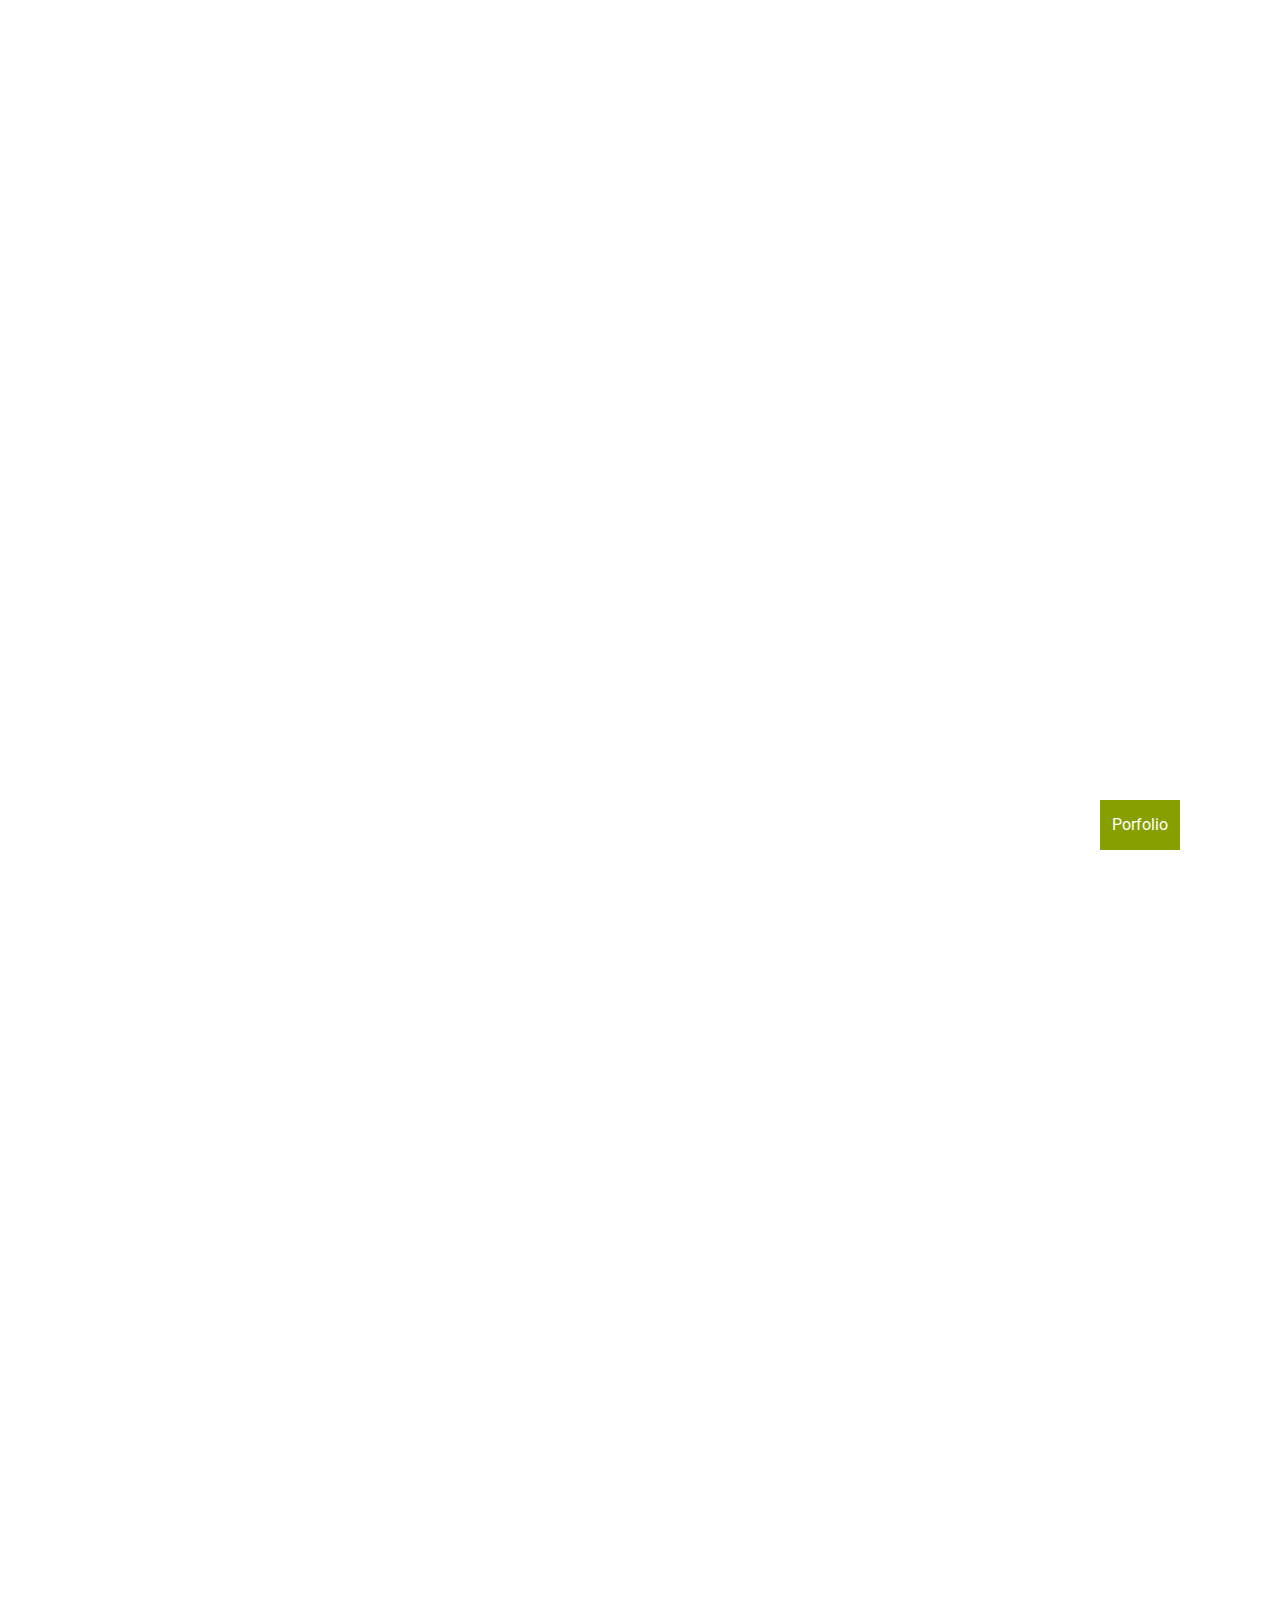
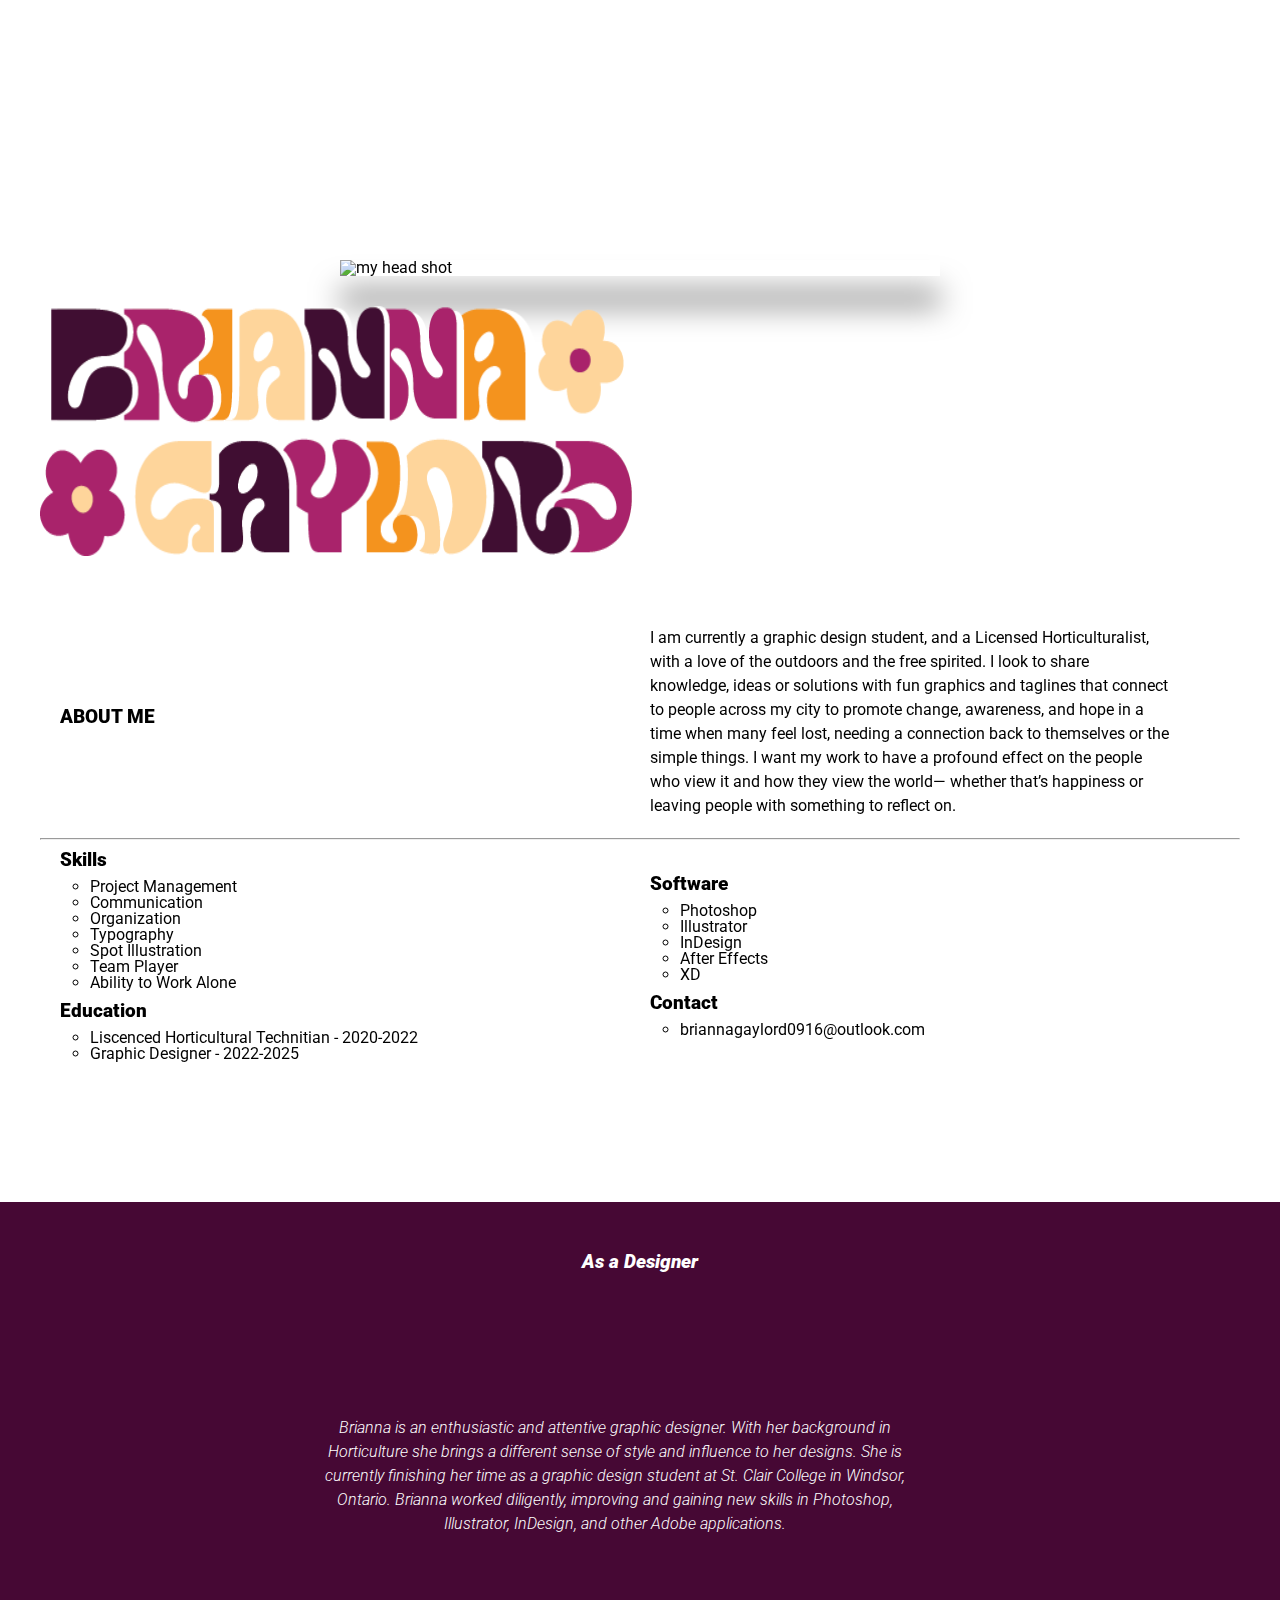
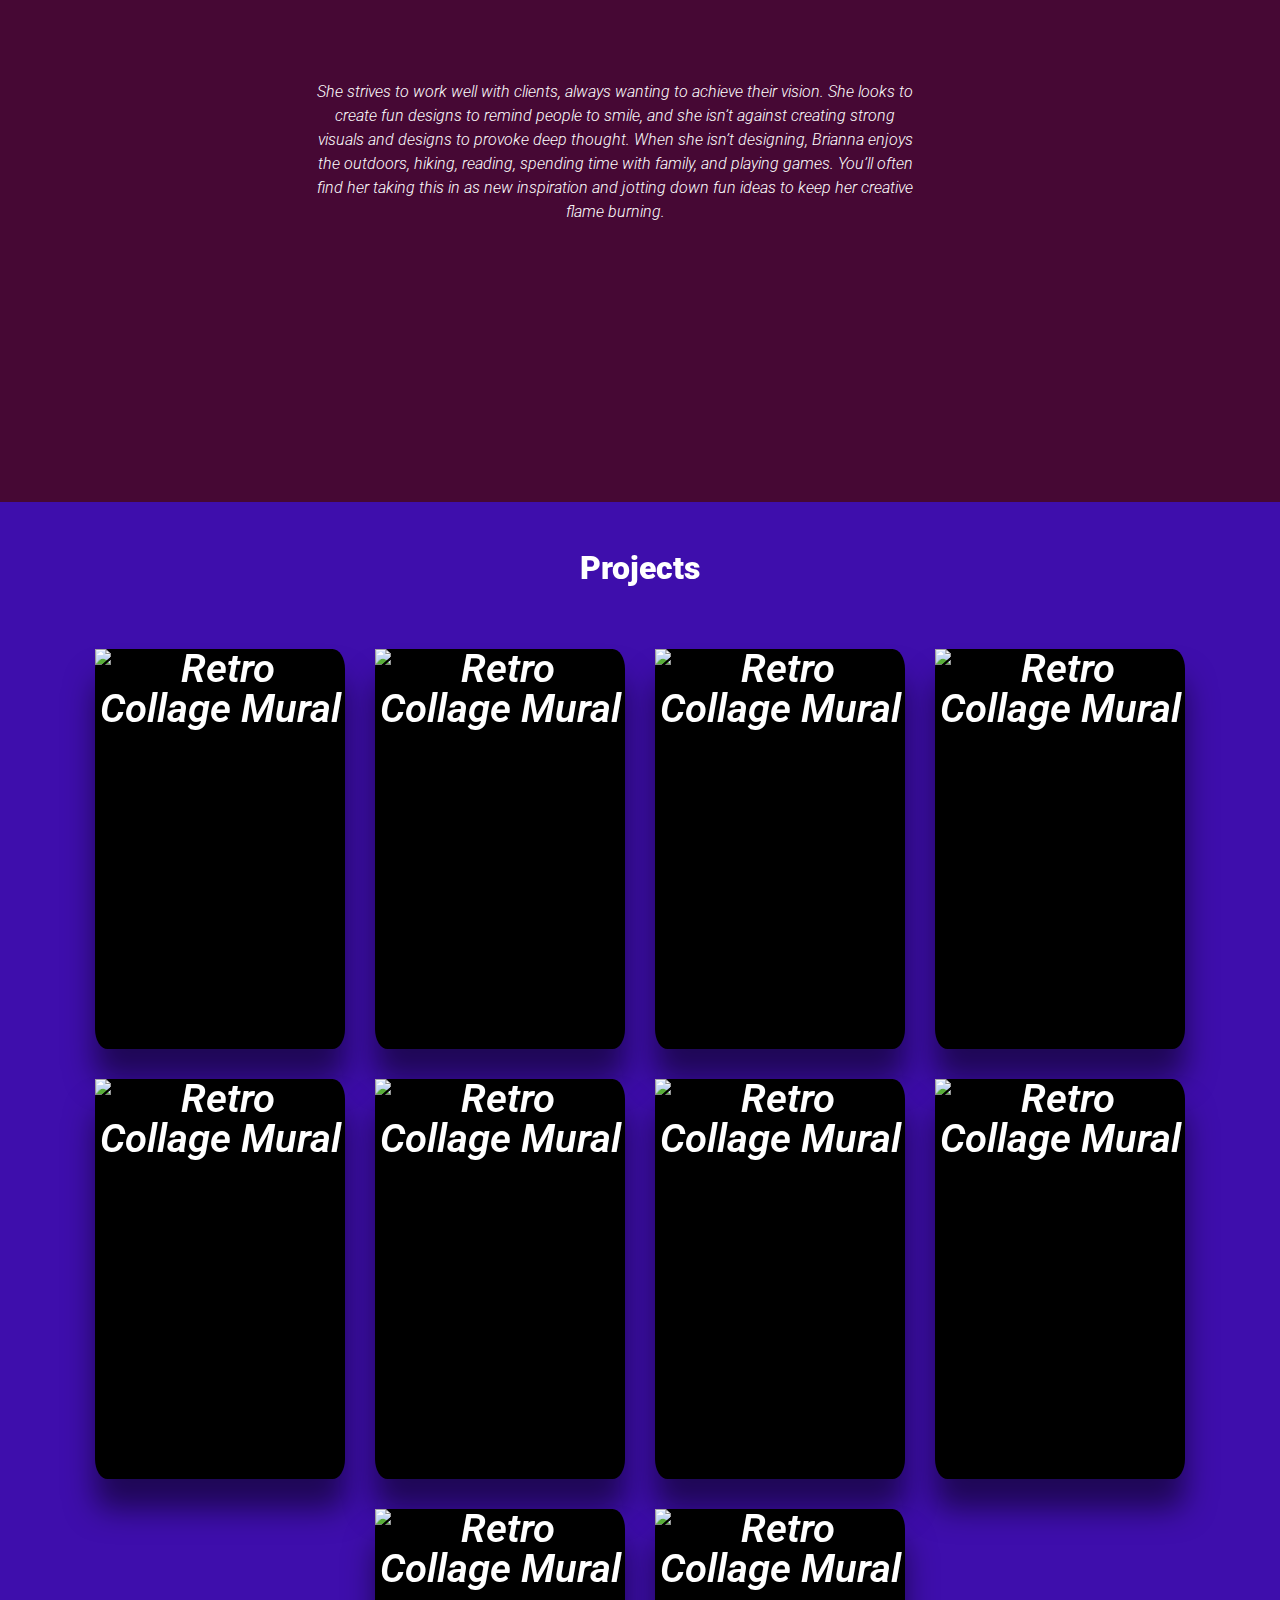
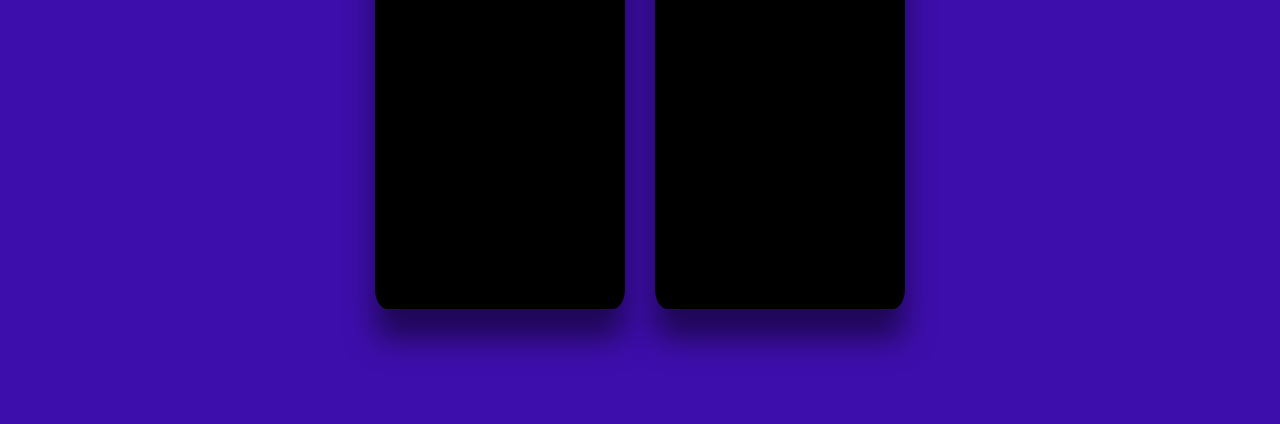
==== index.html @ f74b0403 "Add files via upload" ====
<!DOCTYPE html>
<html lang="en">
<head>
    <meta charset="UTF-8">
    <meta name="viewport" content="width=device-width, initial-scale=1.0">
    <script src="https://ajax.googleapis.com/ajax/libs/jquery/3.7.1/jquery.min.js"></script>
    <link rel="stylesheet" href="./css/main.css">
    <title>grad-portfolio-template</title>
</head>
<body>
	
	
	  <!-- Video Background Container -->
  <div class="video-background">
    <!-- YouTube Video Embedded as Fullscreen Background -->
    <iframe src="https://www.youtube.com/embed/jfKfPfyJRdk?autoplay=1&mute=1&loop=1&playlist=jfKfPfyJRdk" 
            frameborder="0" 
            allow="autoplay; loop; encrypted-media" 
            allowfullscreen>
    </iframe>

    <!-- Optional Overlay Content -->
    <div class="content-overlay">
      <h1>Welcome to The Hivemind</h1>
      <p>A Creative Portfolio</p>
    </div>
  </div>
	
	
	
	<div id="back_to_top">
		<a href="#projects" class="portfolio-button">Porfolio</a>
	</div>
	
    <main>
        <div id="hero" class="full-page-section">
            <ul id="hero-social-list">
<!--
                <li class="be">
                    <a href="#" rel="external nofollow">
                        Student Name
                    </a>
            </li>
-->
                <li class="em">
                    <a href="mailto:briannagaylord0916@outlook.com" rel="external nofollow">
                        briannagaylord0916@outlook.com
						
                    </a>
                </li>
                <li class="insta">
                    <a href="https://www.instagram.com/burntbumblebee/" rel="external nofollow">
                        @burntbumblebee
                    </a>
                </li>
				 <li class="twitter">
                    <a href="https://twitter.com/burntbumblebee" rel="external nofollow">
                        @burntbumblebee
                    </a>
                </li>
            </ul>
        </div>
       
		<section id="about-detail">
		
          <div class="row">
<!--
			   <div class="column"> <img srcset="img/temp-headshot-circle.png" alt="my headshot" width="600" height="" class="headshot"
									 sizes="(max-width: 360px) "
										 
										 >
-->
				   
				   
            <div class="column"> <img src="img/temp-headshot-circle.png" alt="my head shot" width="600" height="" class="headshot"> </div>
            <div class="column">
              <div class="row">
                <div class="column"> <img src="./img/PersonalLogo600x300.png" alt="logo" width="600" height="300" class="logo">
                  <div class="row row2">
                    <div class="column sm-column">
                      <h2>ABOUT ME</h2>
                    </div>
                    <div class="column">
                      <p>I am currently a graphic design student, and a Licensed Horticulturalist, with a love of the outdoors and the free spirited. I look to share knowledge, ideas or solutions with fun graphics and taglines that connect to people across my city to promote change, awareness, and hope in a time when many feel lost, needing a connection back to themselves or the simple things. I want my work to have a profound effect on the people who view it and how they view the world— whether that’s happiness or leaving people with something to reflect on. </p>
                    </div>
                  </div>
                  <hr>
                  <div class="row row2">
                    <div class="column sm-column">
                      <h2>Skills</h2>
                      <ul>
                        <li>Project Management</li>
                        <li>Communication</li>
                        <li>Organization</li>
                        <li>Typography</li>
                        <li>Spot Illustration</li>
                        <li>Team Player</li>
                        <li>Ability to Work Alone</li>
                      </ul>
                      <h2>Education</h2>
                      <ul>
                        <li>Liscenced Horticultural Technitian - 2020-2022</li>
                        <li>Graphic Designer - 2022-2025 </li>
                      </ul>
                    </div>
                    <div class="column">
                      <h2>Software</h2>
                      <ul>
                        <li>Photoshop</li>
                        <li>Illustrator</li>
                        <li>InDesign</li>
                        <li>After Effects</li>
                        <li>XD</li>
                      </ul>
                      <h2>Contact</h2>
                      <ul class="email">
                        <li class="email"><a href="mailto:briannagaylord0916@outlook.com" class="email">briannagaylord0916@outlook.com</a></li>
                      </ul>
                    </div>
                  </div>
                </div>
              </div>
            </div>
          </div>
        </section>
        <section id="about-intro" class="full-page-section">
           
			<div class="row center">
				
				<h2>As a Designer</h2>
                    <p>
                       Brianna is an enthusiastic and attentive graphic designer. With her background in Horticulture she brings a different sense of style and influence to her designs. She is currently finishing her time as a graphic design student at St. Clair College in Windsor, Ontario. Brianna worked diligently, improving and gaining new skills in Photoshop, Illustrator, InDesign, and other Adobe applications.
                    </p>
                    <p>
                        She strives to work well with clients, always wanting to achieve their vision. She looks to create fun designs to remind people to smile, and she isn’t against creating strong visuals and designs to provoke deep thought.
						When she isn’t designing, Brianna enjoys the outdoors, hiking, reading, spending time with family, and playing games.
						You’ll often find her taking this in as new inspiration and jotting down fun ideas to keep her creative flame burning.
                    </p>
			
				<div class="column" id="intro-text">

                </div>
				
				<div class="column">
				
                </div>

            </div>
        </section>
		
<!--		TO ADD
			
			Create a "collections" section for projects with multiple pieces, have a click lead to a new tab with the projects laid out like the individual projects below

			Keep the "projects" section for individual pieces, have it link to a new tab with the same hero/info layout to keep the main page uncluttered

			Could both be used in a drop down menu style? or is it easier to open a new tab







<div class="cardbox">

                <div class="card ">

                    <div class="card-front"><img src="img/vampire-drawing.png" alt="image2"> </div>

                    <div class="card-back">Hello</div>

                </div>

            </div>
-->
		
		
	<section id="projects">
    <h1 id="projects-header">Projects</h1>
		
		
            <div id="category-selection">
			
				<div class="cardbox">

                <div class="card ">

                    <div class="card-front"><img src="psdimages-assets/mural.png" alt="Retro Collage Mural" width="250" height="400"></div>

                    <div class="card-back">A mural for retro games and consoles
						
						
<!--					<h2><a href="#pr1"></a></h2>-->
					
					</div>
			
                </div>

            </div>
				
				

				<div class="cardbox">

                <div class="card ">

                    <div class="card-front"><img src="psdimages-assets/visualizing-data.png" alt="Retro Collage Mural" width="250" height="400"></div>

                    <div class="card-back">A data poster visualizing tree cover loss and driving factors
						
						
<!--					<h2><a href="#pr1"></a></h2>-->
					
					</div>
			
                </div>

            </div>
			
				
			
				<div class="cardbox">

                <div class="card ">

                    <div class="card-front"><img src="psdimages-assets/dad-wisdom.png" alt="Retro Collage Mural" width="250" height="400"></div>

                    <div class="card-back">A Typography Poster 
						
						
<!--					<h2><a href="#pr1"></a></h2>-->
					
					</div>
			
                </div>

            </div>
					
				
				
			
				<div class="cardbox">

                <div class="card ">

                    <div class="card-front"><img src="psdimages-assets/uncle-nicks.png" alt="Retro Collage Mural" width="250" height="400"></div>

                    <div class="card-back">A Relish Jar Label for a Family Recipe
						
						
<!--					<h2><a href="#pr1"></a></h2>-->
					
					</div>
			
                </div>

            </div>
					
				
			
				<div class="cardbox">

                <div class="card ">

                    <div class="card-front"><img src="psdimages-assets/destinations.png" alt="Retro Collage Mural" width="250" height="400"></div>

                    <div class="card-back">A Magazine Showcasing Canadian Destinations
						
						
<!--					<h2><a href="#pr1"></a></h2>-->
					
					</div>
			
                </div>

            </div>
					
				
				
				
			
				<div class="cardbox">

                <div class="card ">

                    <div class="card-front"><img src="psdimages-assets/nofrills.png" alt="Retro Collage Mural" width="250" height="400"></div>

                    <div class="card-back">A No Frills weekly flyer for Halloween
						
						
<!--					<h2><a href="#pr1"></a></h2>-->
					
					</div>
			
                </div>

            </div>
				
				
		
				<div class="cardbox">

                <div class="card ">

                    <div class="card-front"><img src="psdimages-assets/jester.png" alt="Retro Collage Mural" width="250" height="400"></div>

                    <div class="card-back">A Characher Design Commission
						
						
<!--					<h2><a href="#pr1"></a></h2>-->
					
					</div>
			
                </div>

            </div>
				
				
          
				<div class="cardbox">

                <div class="card ">

                    <div class="card-front"><img src="psdimages-assets/skateboard.png" alt="Retro Collage Mural" width="250" height="400"></div>

                    <div class="card-back">A Skateboard Deck Design
						
						
<!--					<h2><a href="#pr1"></a></h2>-->
					
					</div>
			
                </div>

            </div>
				
				
			
				<div class="cardbox">

                <div class="card ">

                    <div class="card-front"><img src="psdimages-assets/lansing-post.png" alt="Retro Collage Mural" width="250" height="400"></div>

                    <div class="card-back">A Wayfinder Map and Sign 
						
						
<!--					<h2><a href="#pr1"></a></h2>-->
					
					</div>
			
                </div>

            </div>
				
				
				
				<div class="cardbox">

                <div class="card ">

                    <div class="card-front"><img src="psdimages-assets/baselineshift.png" alt="Retro Collage Mural" width="250" height="400"></div>

                    <div class="card-back">A Magazine article for Baseline Shift
						
						
<!--					<h2><a href="#pr1"></a></h2>-->
					
					</div>
			
                </div>

            </div>
				 
				
				 
        </div>
        </section>
		
		
		
		
		
		
		
		
		
		
		
		
		
		
		
		
		
		
		
<!--
<section id="projects">
    <h1 id="projects-header">Projects</h1>
            <div id="category-selection">
				
            <div class="category-card shadow-pop-tr">
                <h2><a href="#pr1"><img src="psdimages-assets/mural.png" alt="Retro Collage Mural" width="250" height="400">Retro Collage</a></h2>
				
            </div>
            <div class="category-card shadow-pop-tr">
                <h2><a href="#pr2"><img src="psdimages-assets/visualizing-data.png" alt="Tree Cover Loss Data Poster" width="250" height="400">Visualizing Data</a></h2>
				
			
            </div>
            <div class="category-card shadow-pop-tr">
                <h2><a href="#pr3"><img src="psdimages-assets/dad-wisdom.png" alt="Infinate Dad Wisdom Poster" width="250" height="400">Infinine Dad Wisdom</a></h2>
				
            </div>
            <div class="category-card shadow-pop-tr">
                <h2><a href="#pr4"><img src="psdimages-assets/uncle-nicks.png" alt="Relish Label" width="250" height="400">Uncle Nick's</a></h2>
				
            </div>
				 <div class="category-card shadow-pop-tr">
                <h2><a href="#pr5"><img src="psdimages-assets/destinations.png" alt="Magazine Cover" width="250" height="400">Underrated Destinations</a></h2>
					 
            </div>
				 <div class="category-card shadow-pop-tr">
                <h2><a href="#pr6"><img src="psdimages-assets/nofrills.png" alt="No Frills Sale Flyer" width="250" height="400">No Frills Flyer</a></h2>
					 
            </div>
				 <div class="category-card shadow-pop-tr">
                <h2><a href="#pr7"><img src="psdimages-assets/jester.png" alt="Jester Character Drawing" width="250" height="400">The Jester</a></h2>
					 
            </div>
				 <div class="category-card shadow-pop-tr">
                <h2><a href="#pr8"><img src="psdimages-assets/skateboard.png" alt="Skateboard Design" width="250" height="400">ONI</a></h2>
					
            </div>
				 <div class="category-card shadow-pop-tr">
                <h2><a href="#pr9"><img src="psdimages-assets/lansing-post.png" alt="Lansing Post Historic Site Map" width="250" height="400">Lansing Post Historic Site Map</a></h2>
					 
            </div>
				 <div class="category-card shadow-pop-tr">
                <h2><a href="#pr10"><img src="psdimages-assets/baselineshift.png" alt="Baseline Shift Magazine Article" width="250" height="400">Baseline Shift</a></h2>
					 
            </div>
        </div>
        </section>
-->
       


<!--
		I cannot for the life of me get these to stack rn so thats a problem for later ;-;


		<section class="full-page-section" id="pr1">
            <div class="">
                <div class="">
					<div class="">
                    <img src="img/heros/gaylord_mural.jpeg" alt="Project Hero" width="" height="800">
					<img src="img/heros/gaylord_mural_mockup.png" alt="Project Hero" width="" height="800">
                </div>
                    <div class="project-info">
                    <h2>Retro Collage</h2>
                    <ul class="project-tags">
                        <li class="tag green">Mural</li>
                        <li class="tag green">Design &amp; Layout</li>
                        <li class="tag green">Digital Illustration</li>
                    </ul>
                    <p>A collection of retro game controllers, game cartridges and handheld consoles made into a fun mural for any game store.</p>
                </div>
            </div>
                
            </div>
        </section>
		
		 <section class="full-page-section" id="pr2">
            <div class="">
                <div class="">
                    <div class="project-info">
                    <h2>Visualizing Data</h2>
                    <ul class="project-tags">
                        <li class="tag green">Poster</li>
                        <li class="tag green">Design &amp; Layout</li>
                        <li class="tag green">Digital Illustration</li>
                    </ul>
                    <p>A data poster created with a heavy visual component. The poster compares the loss of tree cover world wide and its different driving factors.</p>
                </div>
            </div>
                <div class="">
                    <img src="img/heros/Visualizing-Data_Gaylord.png" alt="Project Hero" width="480" height="800">
                </div>
            </div>
        </section>
		
		 <section class="full-page-section" id="pr3">
            <div class="">
                <div class="">
                    <div class="project-info">
                    <h2>Infinite Dad Wisdom</h2>
                    <ul class="project-tags">
                        <li class="tag green">Poster</li>
                        <li class="tag green">Design &amp; Layout</li>
                        <li class="tag green">Typography Illustration</li>
                    </ul>
                    <p>A poster created with an emphasis on the typography to create graphics.</p>
                </div>
            </div>
                <div class="">
                    <img src="img/heros/wisdom.png" alt="Project Hero" width="400" height="800">
                </div>
            </div>
        </section>
		
		 <section class="full-page-section" id="pr4">
            <div class="">
                <div class="">
                    <div class="project-info">
                    <h2>Uncle Nick's</h2>
                    <ul class="project-tags">
                        <li class="tag green">Label</li>
                        <li class="tag green">Design &amp; Layout</li>
                        <li class="tag green">Digital Illustration</li>
                    </ul>
                    <p>Label design created for an organic relish brand.</p>
                </div>
            </div>
                <div class="">
                    <img src="img/heros/Gaylord_Uncle_Nick's.png" alt="Project Hero" width="80%" height="80%">
                </div>
            </div>
        </section>
		
		 <section class="full-page-section" id="pr5">
            <div class="">
                <div class="">
                    <div class="project-info">
                    <h2>Underrated Destinations</h2>
                    <ul class="project-tags">
                        <li class="tag green">Magazine</li>
                        <li class="tag green">Design &amp; Layout</li>
                        <li class="tag green"></li>
                    </ul>
                    <p>Magazine design and layout created for Canadian focused travel destinations.</p>
                </div>
            </div>
                <div class="">
                    <img src="img/heros/MAGAZINE MOCKUP.png" alt="Project Hero" width="400" height="800">
                </div>
            </div>
        </section>
		
		<section class="full-page-section" id="pr6">
            <div class="">
                <div class="">
                    <div class="project-info">
                    <h2>No Frills Flyer</h2>
                    <ul class="project-tags">
                        <li class="tag green">Flyer</li>
                        <li class="tag green">Design &amp; Layout</li>
                        <li class="tag green">Illustration</li>
                    </ul>
                    <p>Holloween themed flyer for the no frills sales of the week and a family halloween costume photo contest.</p>
                </div>
            </div>
                <div class="">
                    <img src="img/heros/Gaylord_NoFrillsFlyer.png" alt="Project Hero" width="400" height="800">
                </div>
            </div>
        </section>
		
		<section class="full-page-section" id="pr7">
            <div class="">
                <div class="">
                    <div class="project-info">
                    <h2>The Jester</h2>
                    <ul class="project-tags">
                        <li class="tag green">Character Design</li>
                        <li class="tag green">Design &amp; Layout</li>
                        <li class="tag green">Illustration</li>
                    </ul>
                    <p>Character headshot created as a commission for a friend and their DND campaign.</p>
                </div>
            </div>
                <div class="">
                    <img src="img/heros/Jester_Colour.jpg" alt="Project Hero" width="400" height="800">
                </div>
            </div>
        </section>
		
		<section class="full-page-section" id="pr8">
            <div class="">
                <div class="">
                    <div class="project-info">
                    <h2>ONI</h2>
                    <ul class="project-tags">
                        <li class="tag green">Skateboard Design</li>
                        <li class="tag green">Design &amp; Layout</li>
                        <li class="tag green">Digital Illustration</li>
                    </ul>
                    <p>Skateboard deck design.</p>
                </div>
            </div>
                <div class="">
                    <img src="img/heros/Gaylord_project_5.png" alt="Project Hero" width="400" height="800">
                </div>
            </div>
        </section>
		
		<section class="full-page-section" id="pr9">
            <div class="">
                <div class="">
					<img src="img/heros/map.png" alt="Project Hero" width="400" height="">
					<img src="img/heros/sign.png" alt="Project Hero" width="400" height="">
                    <div class="project-info">
                    <h2>Lansing Post Historic Site</h2>
                    <ul class="project-tags">
                        <li class="tag green">Map Design</li>
                        <li class="tag green">Design &amp; Layout</li>
                        <li class="tag green">Illustration</li>
                    </ul>
                    <p>Wayfinder map created for the Lansing Post Historic Site and a sign with descriptions of the site. Both designs are created in english and french.</p>
                </div>
            </div>
                <div class="">
                    <img src="img/heros/map.png" alt="Project Hero" width="400" height="">
					<img src="img/heros/sign.png" alt="Project Hero" width="400" height="">
                </div>
            </div>
        </section>
		
		<section class="full-page-section" id="pr10">
            <div class="">
                <div class="">
                    <div class="project-info">
                    <h2>Baseline Shift</h2>
                    <ul class="project-tags">
                        <li class="tag green">Magaine</li>
                        <li class="tag green">Design &amp; Layout</li>
                        <li class="tag green">Illustration</li>
                    </ul>
                    <p>A magazine layout created in a fun and dynamic way for the Baseline Shift magazine.</p>
                </div>
            </div>
                <div class="">
                    <img src="img/heros/blshift1.png" alt="Project Hero" width="400" height="800">
					<img src="img/heros/blshift2.png" alt="Project Hero" width="400" height="800">
                </div>
            </div>
        </section>
-->

    </main>
</body>
</html>
---- css/main.css ----
@import url(./reset.css);
/* Set the desired font from google fonts, or adobe fonts here */
@import url('https://fonts.googleapis.com/css2?family=Roboto:wght@100;400;700;900&display=swap');

html {
    scroll-behavior: smooth;
}

/* GLOBALS */
body{
    background-color: rgb(255, 255, 255, 1.00);
    font-family: "Roboto", sans-serif;
    /* 
    100,400,700,900 weights available. Add differrent 
    weights to the classes or elements that are needed 
     */
    font-weight: 400;
    font-style: normal;
    color: rgba(0,0,0);
}


/* Ensure the entire page has no padding or margin and fills the screen */
    * {
      margin: 0;
      padding: 0;
      box-sizing: border-box;
    }
    html, body {
      height: 100%;
     /* overflow: hidden; Prevents scrolling */
    }

    /* Container to hold the video and any overlay content */
    .video-background {
      position: relative;
      width: 100%;
      height: 100%;
      overflow: hidden;
    }

    /* Styling for the iframe to make it cover the full screen */
    .video-background iframe {
	position: absolute;
	top: 50%;
	left: 50%;
	width: 100vw;  /* Full viewport width */
	height: 100vh;  /* Full viewport height */
	transform: translate(-50%, -50%); /* Center the video */
	z-index: -1; /* Keeps video in the background */
	pointer-events: none; /* Prevents clicking on the video */
	margin-left: 0%;
    }

    /* Content overlay (optional) */
    .content-overlay {
    position: relative;
    z-index: 1; /* Ensures content is above the video */
    color: white;
    text-align: center;
    padding-top: 45px;
    padding-right: 45px;
    padding-left: 45px;
    padding-bottom: 45px;
    font-size: 1.5em;
    }

.email:active {
	color: black;
}

.email:link {
	color: black;
}

.email:visited {
	color: black;
}

.email:hover {
    color: rgba(255,141,0,1.00);
    text-decoration: underline;
    font-weight: 900;
}

/* unvisited link */
a:link {
	text-decoration: none;
	color: #FFFFFF;
}

/* visited link */
a:visited {
	text-decoration: none;
	color: #B8026D;
}



/*
a {
    text-decoration: none;
    color:white;
}
*/

p{
    margin:10px 50px 10px 0px;
    line-height: 1.5;
}

h1 {
    font-weight: 900;
    text-align: center;
    font-size: 2rem;
}

h2{
    font-size:1.2rem;
    font-weight: 900;
    margin-bottom:10px;
}

h2 + ul {
    list-style-type: circle;
    margin-bottom:10px;
}

h2 + ul > li {
    margin-left:30px;
}

hr{
    width:100%;
}


.be::before, .em::before, .insta::before, .twitter::before{
    display: inline-block;
    position: relative;
    content: "";
    width: 25px;
    height: 25px;
    top: 7px;
    background-repeat: no-repeat;
}

/*
.be::before{
    background-image: url(../img/ico/behance-solid.svg);
   
}
*/

.em:hover{
	color: rgba(255,141,0,1.00);
    
    font-weight: 900;
}
	
.insta:hover{
	color: rgba(255,141,0,1.00);
    
    font-weight: 900;
}


.twitter:hover{
	color: rgba(255,141,0,1.00);
    
    font-weight: 900;
}


.em::before{
    background-image: url(../img/ico/envelope-solid.svg);
	

}
.insta::before{
    background-image: url(../img/ico/instagram-solid.svg);
}

.twitter::before{
    background-image: url(../img/ico/twitter.svg);
}



.row {
	display: flex;
	flex-direction: row;
	flex-wrap: wrap;
	width: 100%;
	justify-content: center;
	padding-left: 10px;
	padding-right: 10px;
  }


  .column {
	justify-content: center;
	display: flex;
	flex-direction: column;
	flex-basis: 100%;
/*	flex: 1;*/
	padding: 10px;
	
  }

/* LAYOUT */

.full-page-section {
	border-width: medium;
	border-color: #460834;
    position: relative;
    display: flex;
    flex-direction: row;
    flex-wrap: wrap;
    justify-content: center;
    width: 100%;
    margin: 0 auto;
    height: 100vh;
/*    background-color: rgb(255,172,111);*/
    background-position: center center fixed;
    background-repeat: no-repeat;
    background-size: cover;
}

#hero{
    background-image: url("../img/DSC_0225.png");
}

#hero > ul {
    position: absolute;
    bottom:25px;
}

#hero > ul > li {
    display:inline;
    margin:0 5px 0 5px;
}

#about-detail{
    padding-bottom: 100px;
	background-size: cover;
	background-position: center center;
    background-image: url(../img/background.png);
}


#about-intro{
	border-width: medium;
	border-color: #460834;
	background-color: #460834;/*    background-image: url(../img/placeholder.png);*/
	color: #FFFFFF;
	min-height: 106px;
}

#intro-text > p, #intro-text >h2{
    position: relative;
    top:200px;
    width:600px;
}

#category-selection{
	display: flex;
	flex-flow: row;
	flex-wrap: wrap;
	justify-content: center;
	width: 90%; /* Adjust based on design */
	margin: 0 auto;
/*	background-color: rgb(255,213,154);*/
}

.category-card {
    width: 100%;
    max-width: 250px;
    margin: 25px;
    min-height: 400px;
    max-height: 400px;
    border: 1px solid white;
}

#projects-header {
	color: white;
	padding-bottom: 50px;
}

#projects{
    background-color: rgba(62,14,172,1.00);
    padding-bottom: 100px;
    background-image: url(../img/background.png);
}


.projects {
	
}

.project-info{
    position:relative;
    top:300px;
    left:50px;
}


#project-1 {
    background-image: url(../img/placeholder.png);
}


#back_to_top{
	display: inline-block;
	width:80px;
	height:50px;
	line-height: 50px;
	text-align: center;
	background-color:rgb(135,160,0);
	text-color: white;
	cursor: pointer;
	position:fixed;
	z-index: 100;
	bottom:50px;
	right:100px;
	justify-content: center;
	
}


.logo {
	padding-bottom: 50px;
	justify-content: center;
}
/*

.frame {
	border-width: medium;
	border-color: #460834;
}
*/
.headshot {
	display: inline;
	margin: 0 auto;
	box-shadow: 0 30px 30px rgba(0,0,0,0.5);

}
.center {
	font-family:"Roboto", sans-serif;
    /* 
    100,400,700,900 weights available. Add differrent 
    weights to the classes or elements that are needed 
     */
    font-weight: 300;
    font-style: oblique;
	max-width: 675px;
	justify-content: center;
	text-align: center;
	padding-top: 0px;
}




.cardbox{

    perspective: 500px;

    margin: 15px;

}

 

.card{

    position: relative;

    border-radius: 5%; /* 모서리 */

    width: 250px;

    height: 400px;

    background: #000;

    transform-style: preserve-3d;

    transition: 0.25s ease;

    box-shadow: 0 30px 30px rgba(0,0,0,0.5);

    cursor : pointer;

}

 

 

.card-front , .card-back{

    position: absolute;

    top:0;

    left: 0;

    width: 250px;

    height: 400px;
	
	font-family: "Roboto", sans-serif;
    /* 
    100,400,700,900 weights available. Add differrent 
    weights to the classes or elements that are needed 
     */
	font-weight: 600;
	
	font-style: italic;

    color: #fff;

    backface-visibility: hidden;

   

}

 

.card-front{

    font-size: 40px;

    justify-content: center;

    text-align: center;

    display: flex;

    align-items: center;

}

 

.card-back{

    font-size: 25px;

    justify-content: center;

    text-align: center;

    display: flex;

    align-items: center;

}

 

.cardbox:hover .card{

    transform: rotateY(180deg);

}

 

.card-back{

    transform: rotateY(180deg);

}

 







@media ( min-width : 0px ) and (max-width : 360px ){
	 body {
    font-size: 22px;
	}
	
	p{
    margin:0px 0px 0px 0px;
    line-height: 1.5;
}
	
	.video-background iframe {
        width: 500vw;  /* Full viewport width */
        height: 500vh;  /* Full viewport height */
      }
	
	#back_to_top{
	
	width:50%;
	height:75px;
	line-height: 75px;
}

	.sm-column {
		flex:none;
	}
	
	#hero{
    background-image: url("../img/DSC_0225.png");
	background-size:cover;
	background-position: center center;
	
}
	
	
	#about-intro{
	border-width: medium;
	border-color: #460834;
	background-color: #460834;/*    background-image: url(../img/placeholder.png);*/
	color: #FFFFFF;
	height: 1200px;
}
	
	
	.row {
	flex:none;
	
	justify-content: center;
	padding-left: 10px;
	padding-right: 10px;
  }
	
	
}

@media (min-width : 361px ) and ( max-width : 768px ){
		 body {
    font-size: 16px;
	}
	
	.video-background iframe {
        width: 500vw;  /* Full viewport width */
        height: 500vh;  /* Full viewport height */
      }
	
		#hero{
    background-image: url("../img/DSC_0225.png");
	background-size:cover;
	background-position: center center;
	
}
	
	
	
}

@media (min-width: 769px){
		.column {
		flex: 1;
		padding: 10px;
	
  }
}
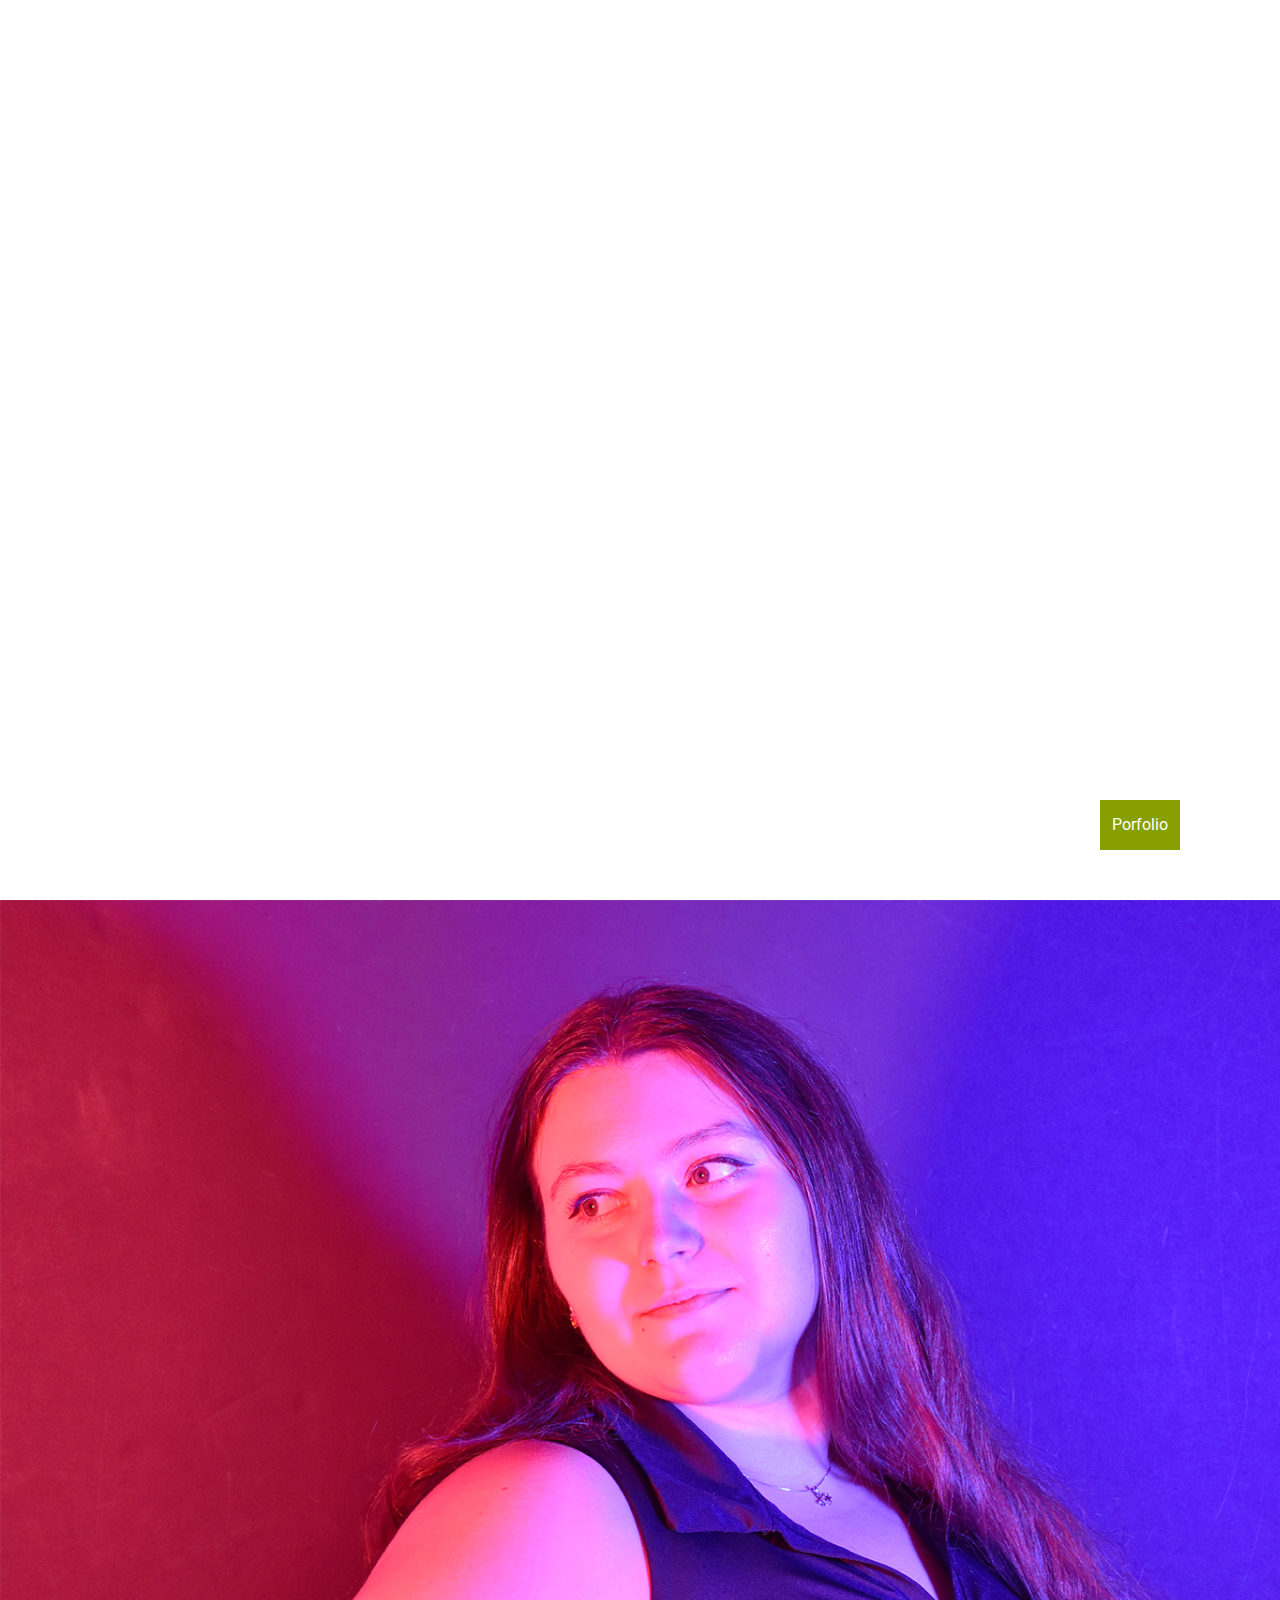
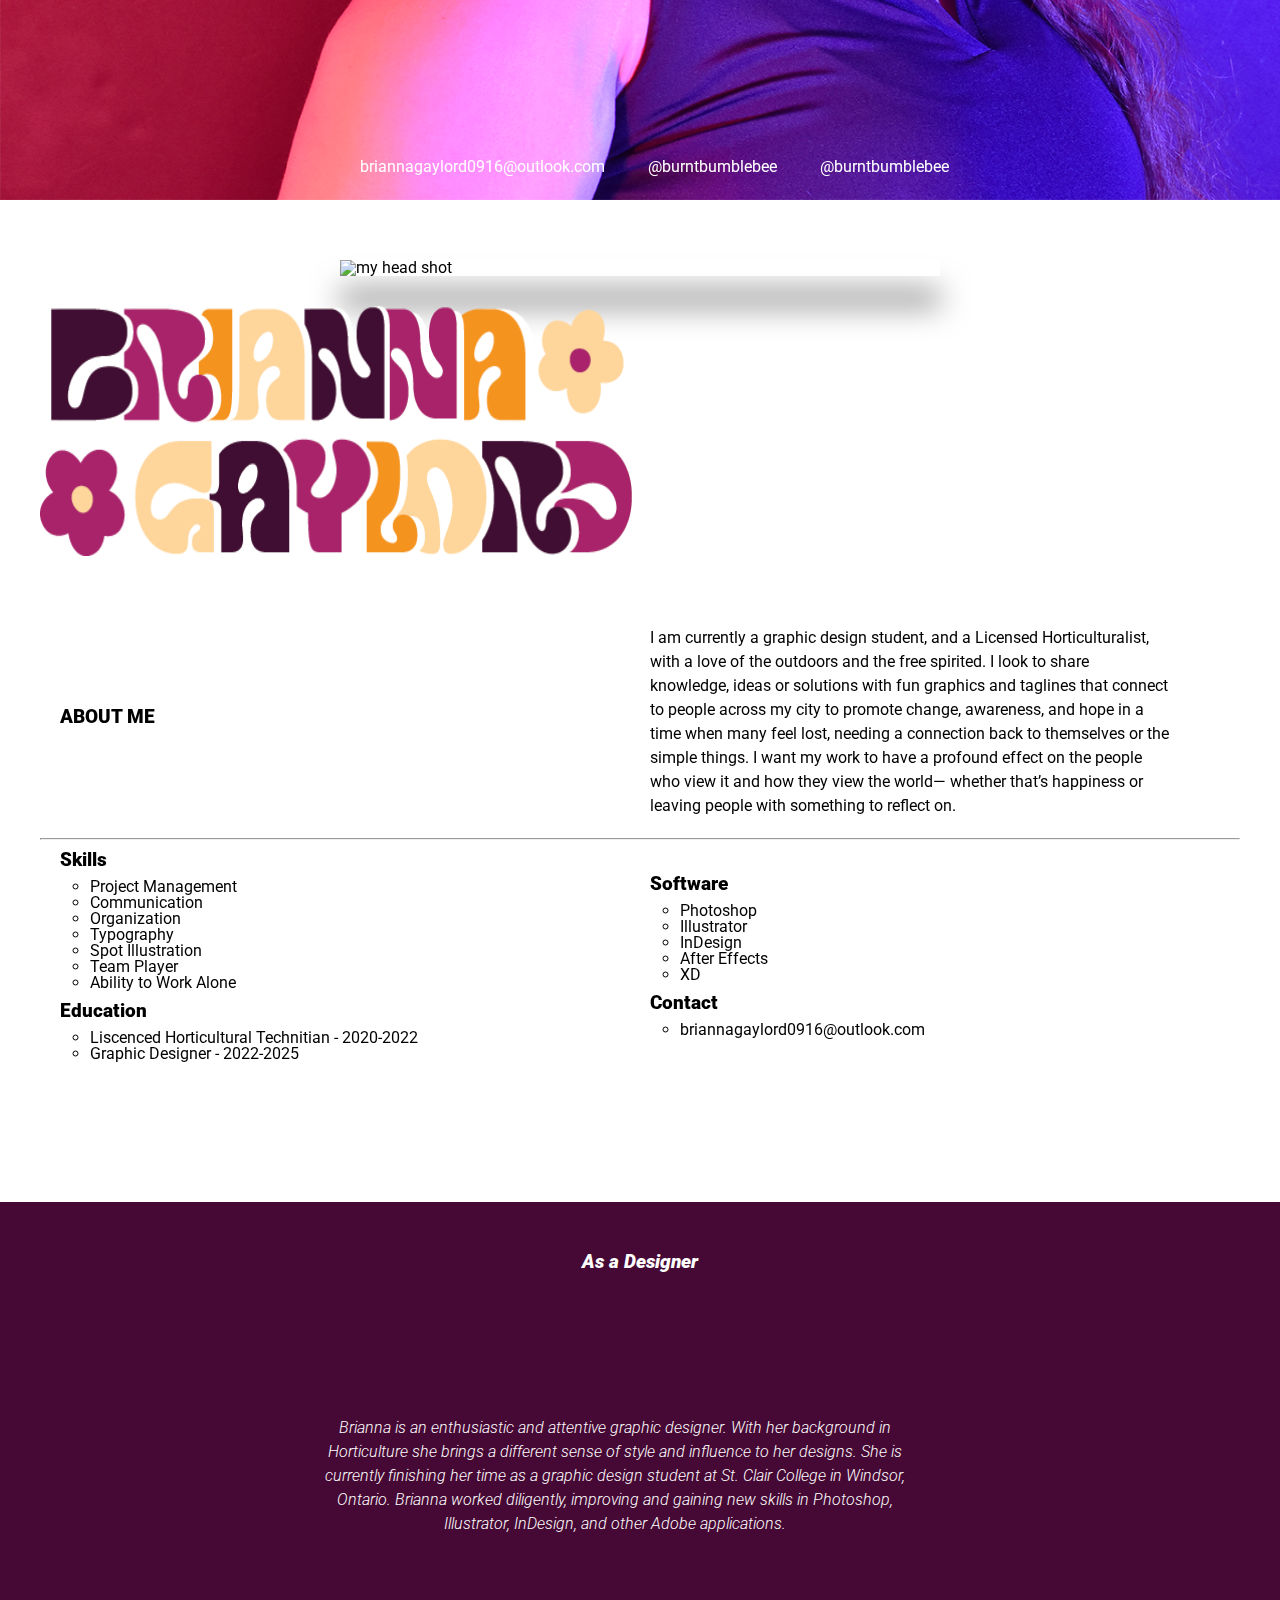
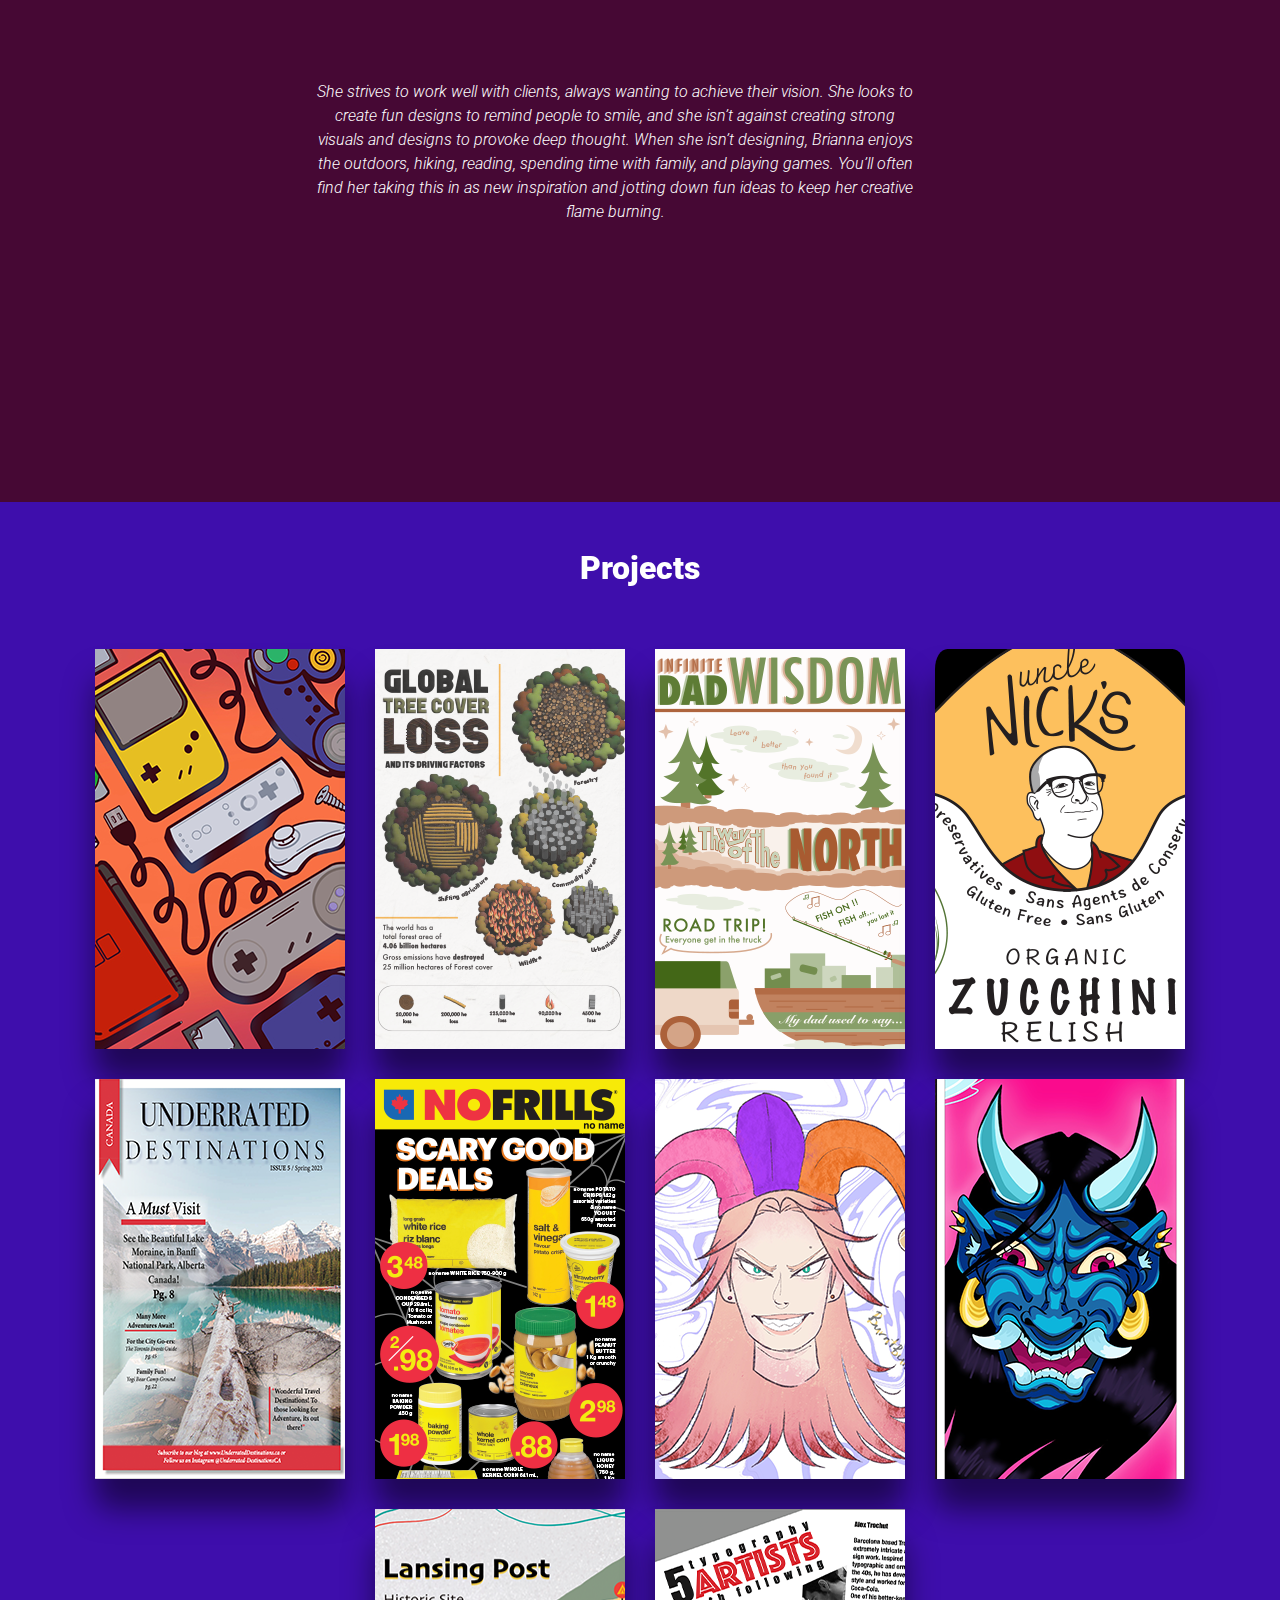
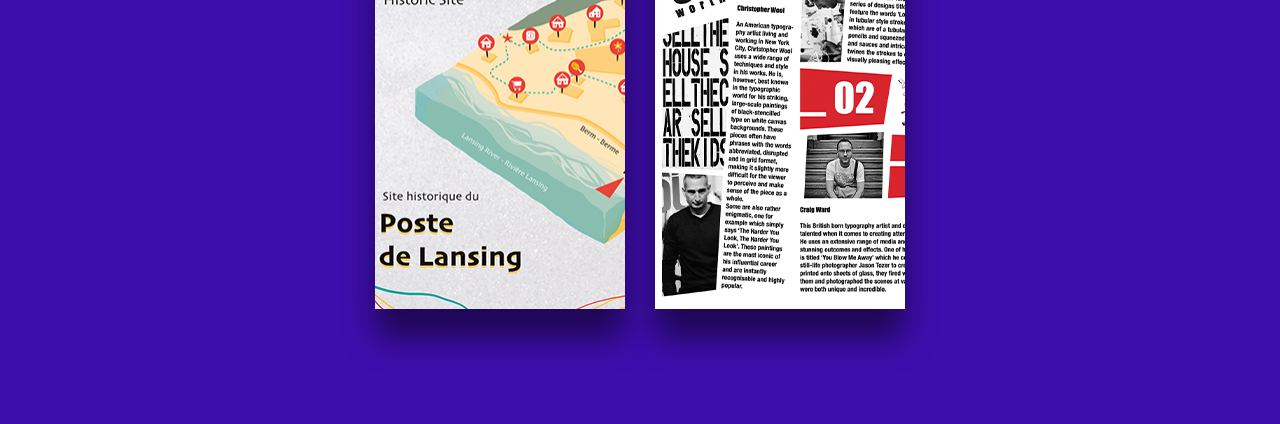
==== commit 3952c33c: "Add files via upload" ====
--- a/index.html
+++ b/index.html
@@ -13,7 +13,11 @@
 	  <!-- Video Background Container -->
   <div class="video-background">
     <!-- YouTube Video Embedded as Fullscreen Background -->
-    <iframe src="https://www.youtube.com/embed/jfKfPfyJRdk?autoplay=1&mute=1&loop=1&playlist=jfKfPfyJRdk" 
+	  
+	  
+	
+	  
+    <iframe src="https://www.youtube.com/embed/ti9yFY0QY3k?autoplay=1&mute=1&loop=1&playlist=ti9yFY0QY3k" 
             frameborder="0" 
             allow="autoplay; loop; encrypted-media" 
             allowfullscreen>
